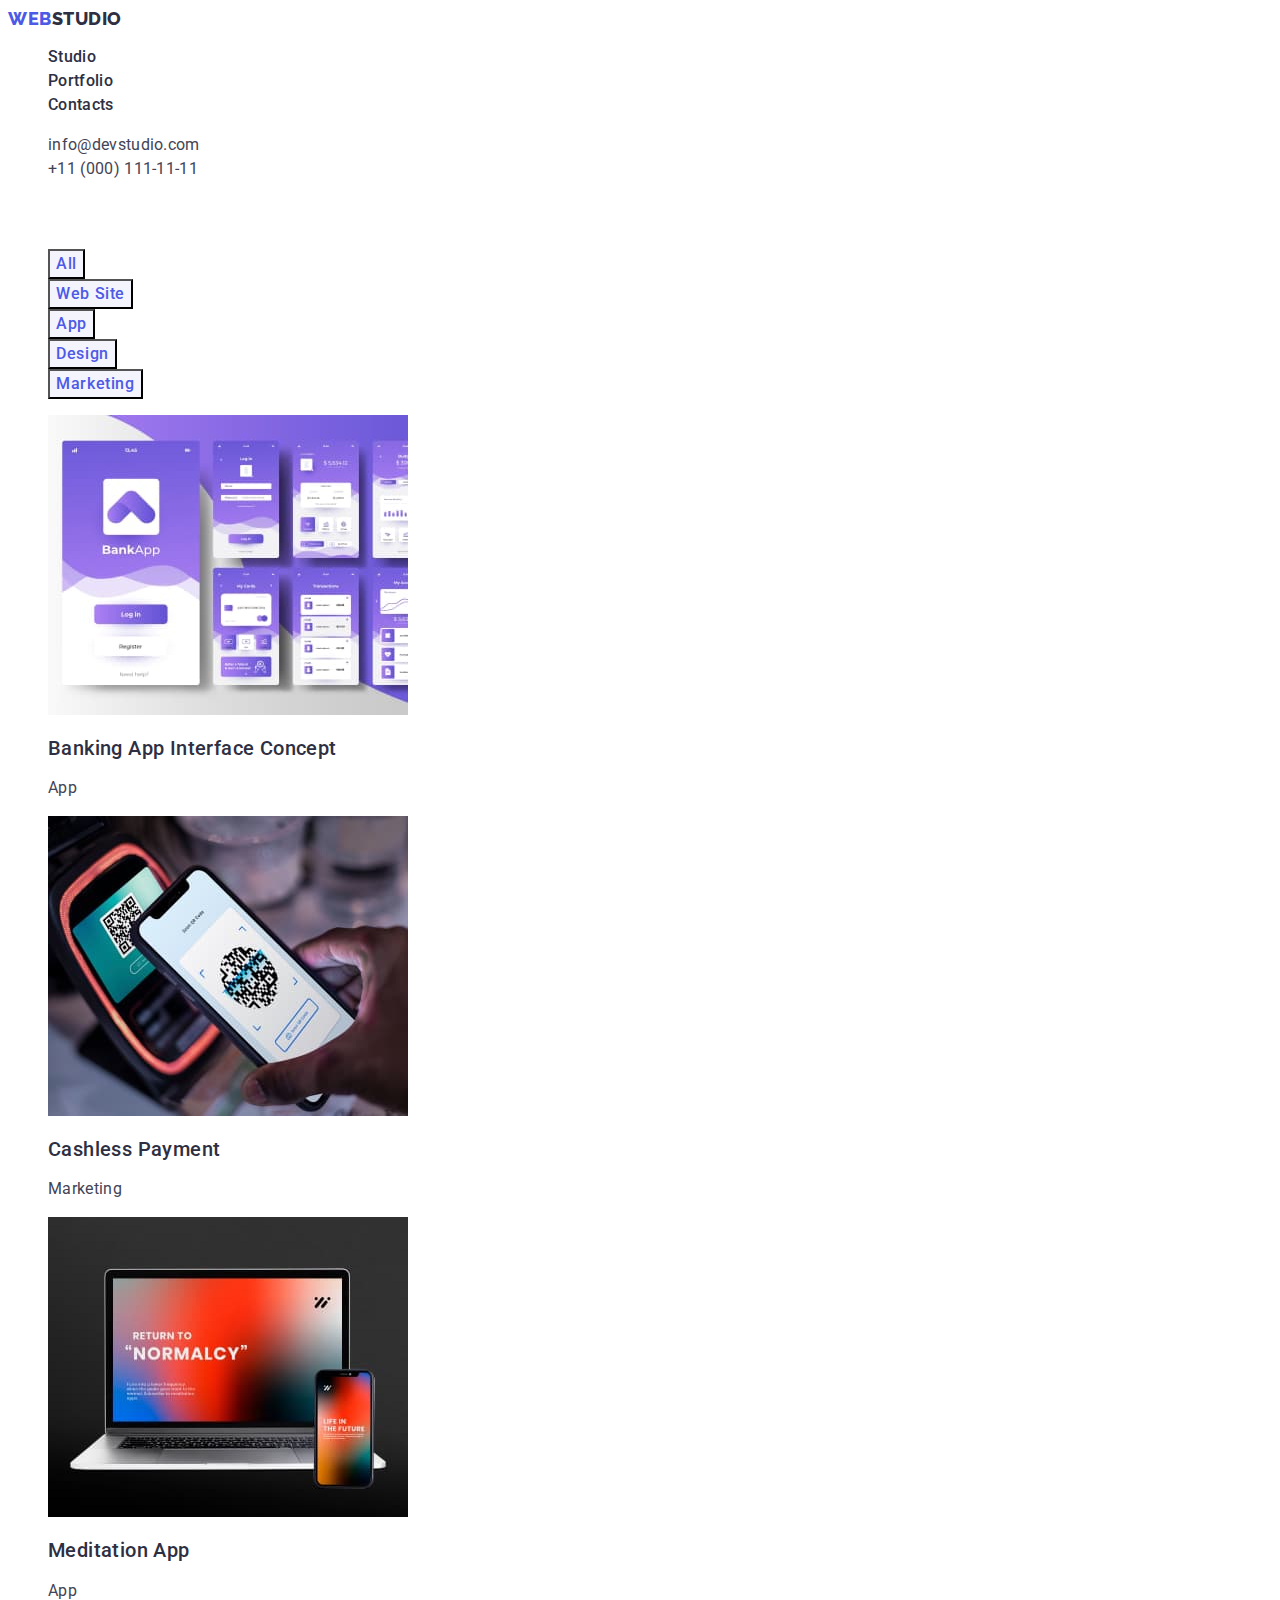
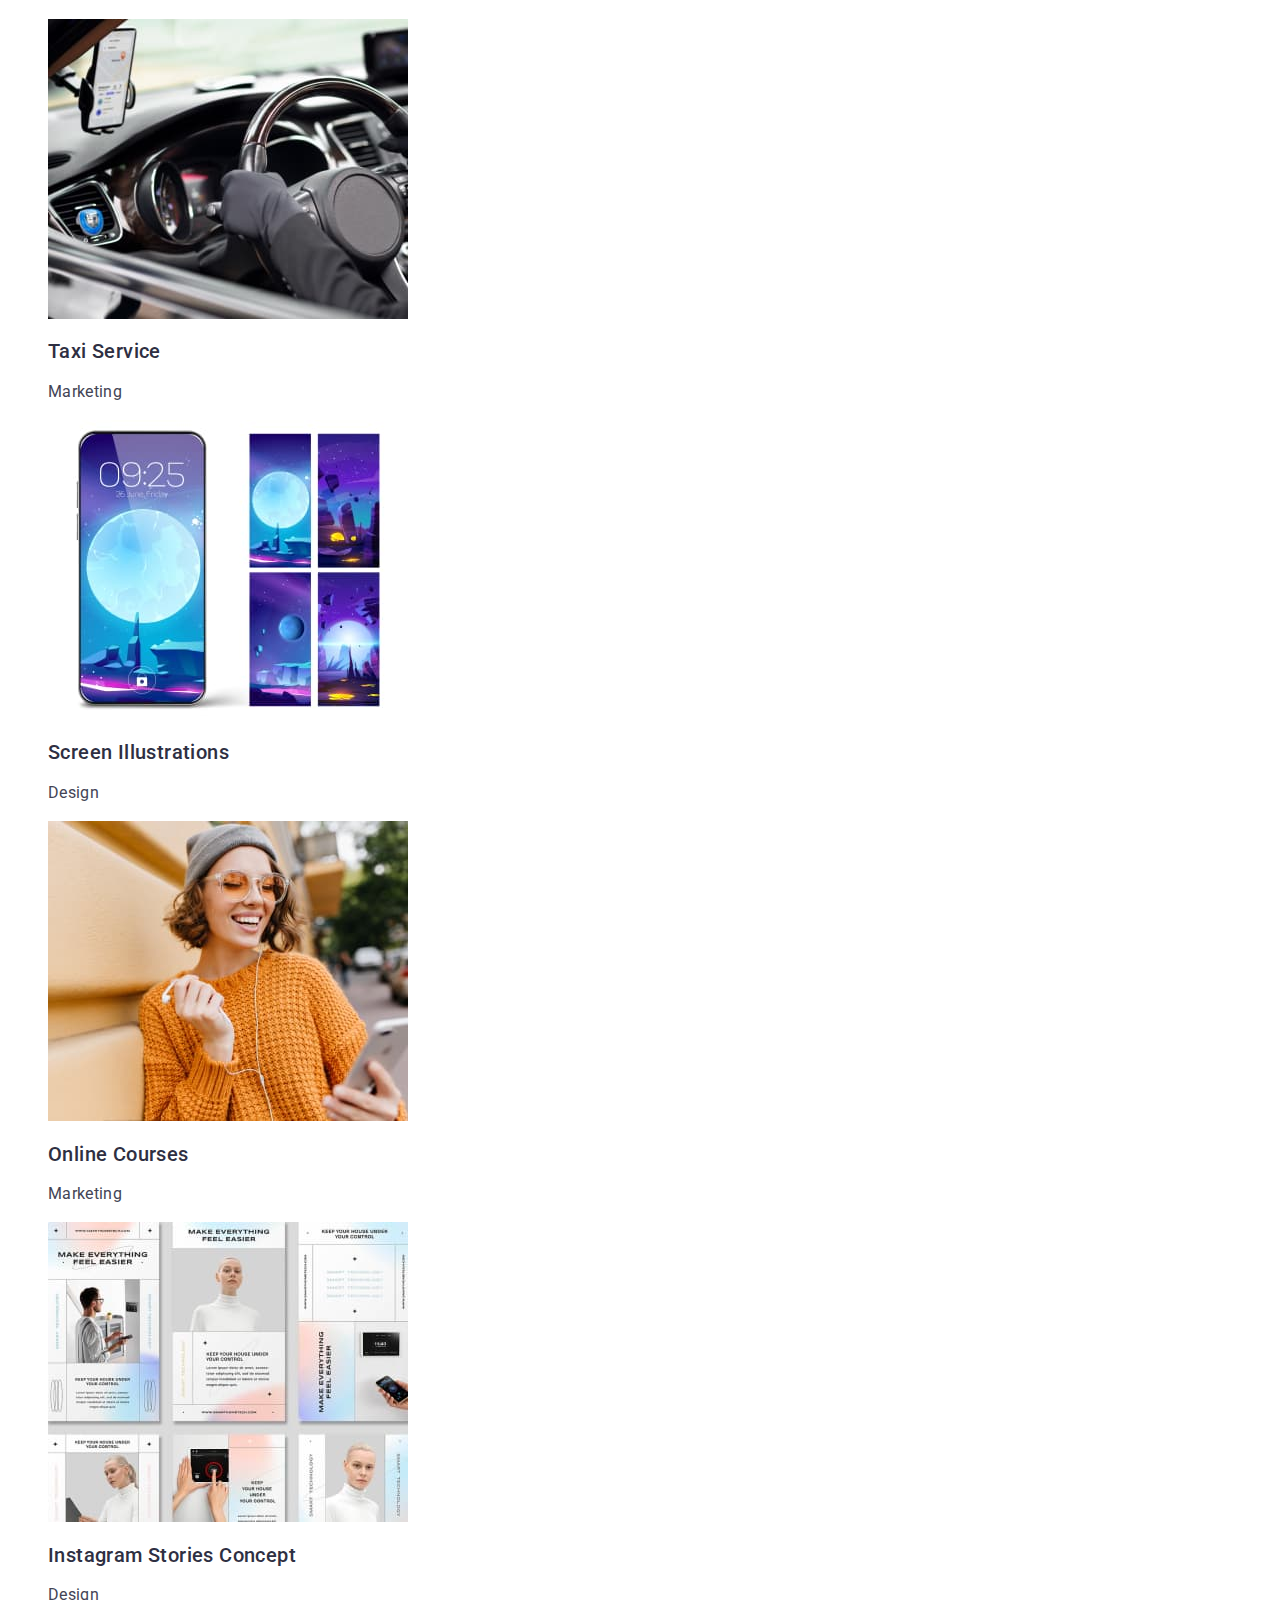
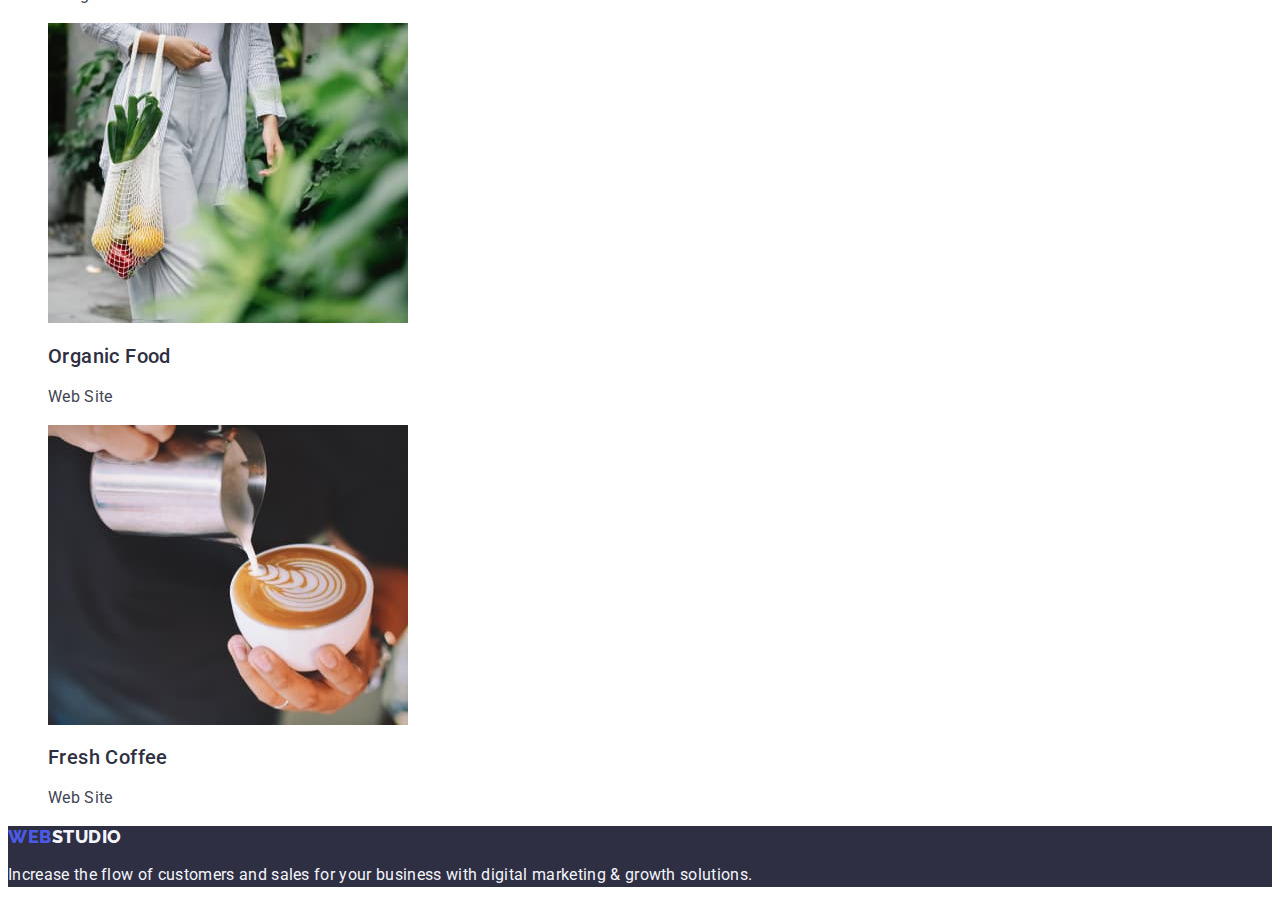
==== portfolio.html @ adb63bb1 "summaru" ====
<!DOCTYPE html>
<html lang="en">
  <head>
    <meta charset="UTF-8" />
    <meta name="viewport" content="width=device-width, initial-scale=1.0" />
    <title>Portfolio</title>
    <link rel="stylesheet" href="./css/styles.css" />
    <link rel="preconnect" href="https://fonts.googleapis.com" />
    <link rel="preconnect" href="https://fonts.gstatic.com" crossorigin />
    <link
      href="https://fonts.googleapis.com/css2?family=Raleway:wght@800&family=Roboto:wght@400;500;700;900&display=swap"
      rel="stylesheet"
    />
  </head>
  <body>
    <header class="header">
      <nav class="header-navigation">
        <a class="header-logo link" href="./index.html"
          >Web<span class="header-studio-logo">Studio</span></a
        >
        <ul class="header-menu-list list">
          <li class="header-menu-item">
            <a class="header-menu-link link" href="./index.html">Studio</a>
          </li>
          <li class="header-menu-item">
            <a class="header-menu-link link" href="./portfolio.html"
              >Portfolio</a
            >
          </li>
          <li class="header-menu-item">
            <a class="header-menu-link link" href="">Contacts</a>
          </li>
        </ul>
      </nav>
      <address class="address">
        <ul class="address-list list">
          <li class="address-item">
            <a class="address-link link" href="mailto:info@devstudio.com"
              >info@devstudio.com</a
            >
          </li>
          <li class="address-item">
            <a class="address-link link" href="tel:+110001111111"
              >+11 (000) 111-11-11</a
            >
          </li>
        </ul>
      </address>
    </header>
    <main>
      <section>
        <h1 class="visually-hidden">Information</h1>
        <ul class="info-list list">
          <li class="info-item">
            <button class="btn-info" type="button">All</button>
          </li>
          <li class="info-item">
            <button class="btn-info" type="button">Web Site</button>
          </li>
          <li class="info-item">
            <button class="btn-info" type="button">App</button>
          </li>
          <li class="info-item">
            <button class="btn-info" type="button">Design</button>
          </li>
          <li class="info-item">
            <button class="btn-info" type="button">Marketing</button>
          </li>
        </ul>
        <ul class="section-info-list list">
          <li class="section-info-item">
            <a class="section-info-link link" href="">
              <img
                src="./images/img8.jpg"
                alt="Banking App"
                width="360"
                height="300"
              />
              <h2 class="info-title">Banking App Interface Concept</h2>
              <p class="info-text">App</p>
            </a>
          </li>
          <li class="section-info-item">
            <a class="section-info-link link" href="">
              <img
                src="./images/img9.jpg"
                alt="Cashless Payment Marketing"
                width="360"
                height="300"
              />
              <h2 class="info-title">Cashless Payment</h2>
              <p class="info-text">Marketing</p>
            </a>
          </li>
          <li class="section-info-item">
            <a class="section-info-link link" href="">
              <img
                src="./images/img10.jpg"
                alt="Meditation App"
                width="360"
                height="300"
              />
              <h2 class="info-title">Meditation App</h2>
              <p class="info-text">App</p>
            </a>
          </li>
          <li class="section-info-item">
            <a class="section-info-link link" href="">
              <img
                src="./images/img11.jpg"
                alt="Taxi Service Marketing"
                width="360"
                height="300"
              />
              <h2 class="info-title">Taxi Service</h2>
              <p class="info-text">Marketing</p>
            </a>
          </li>
          <li class="section-info-item">
            <a class="section-info-link link" href="">
              <img
                src="./images/img12.jpg"
                alt="Screen Illustrations Design"
                width="360"
                height="300"
              />
              <h2 class="info-title">Screen Illustrations</h2>
              <p class="info-text">Design</p>
            </a>
          </li>
          <li class="section-info-item">
            <a class="section-info-link link" href="">
              <img
                src="./images/img13.jpg"
                alt="Online Courses Marketing"
                width="360"
                height="300"
              />
              <h2 class="info-title">Online Courses</h2>
              <p class="info-text">Marketing</p>
            </a>
          </li>
          <li class="section-info-item">
            <a class="section-info-link link" href="">
              <img
                src="./images/img14.jpg"
                alt="Instagram Stories Concept Design"
                width="360"
                height="300"
              />
              <h2 class="info-title">Instagram Stories Concept</h2>
              <p class="info-text">Design</p>
            </a>
          </li>

          <li class="section-info-item">
            <a class="section-info-link link" href="">
              <img
                src="./images/img15.jpg"
                alt="Organic Food Web Site"
                width="360"
                height="300"
              />
              <h2 class="info-title">Organic Food</h2>
              <p class="info-text">Web Site</p>
            </a>
          </li>
          <li class="section-info-item">
            <a class="section-info-link link" href="">
              <img
                src="./images/img16.jpg"
                alt="Fresh Coffee Web Site"
                width="360"
                height="300"
              />
              <h2 class="info-title">Fresh Coffee</h2>
              <p class="info-text">Web Site</p>
            </a>
          </li>
        </ul>
      </section>
    </main>
    <footer class="footer">
      <a class="footer-logo link" href="./index.html"
        >Web<span class="logo">Studio</span></a
      >
      <p class="footer-text">
        Increase the flow of customers and sales for your business with digital
        marketing &amp; growth solutions.
      </p>
    </footer>
  </body>
</html>
---- css/styles.css ----
:root {
  --iris: #4d5ae5;
  --ocean: #404bbf;
  --navy-blue: #2e2f42;
  --green: #31d0aa;
  --slate: #434455;
  --light-slate: #8e8f99;
  --cornflower: #e7e9fc;
  --cloud: #f4f4fd;
  --navy-blue-modal: #2e2f42;
  --grey: #2e2f42;
  --white: #ffffff;
  --dairy: #fcfcfc;
}
body {
  font-family: "Roboto", sans-serif;
  color: var(--slate, #434455);
  background-color: var(--white, #ffffff);
}
.header-logo {
  color: var(--iris, #4d5ae5);
  font-family: "Raleway", sans-serif;
  font-size: 18px;
  font-weight: 800;
  line-height: 1.17;
  letter-spacing: 0.03em;
  text-transform: uppercase;
}
.address {
  font-style: normal;
}
.address-link {
  color: var(--slate, #434455);
  font-size: 16px;
  font-style: normal;
  line-height: 1.5;
  letter-spacing: 0.02em;
}
.header-menu-link {
  color: var(--navy-blue, #2e2f42);
  font-size: 16px;
  font-weight: 500;
  line-height: 1.5;
  letter-spacing: 0.02em;
}
.header-menu-link:hover,
.header-menu-link:active,
.header-menu-link:focus {
  color: var(--ocean, #404bbf);
}
.header-studio-logo {
  color: var(--navyblue, #2e2f42);
}
.address-link:hover,
.address-link:focus {
  color: var(--ocean, #404bbf);
}
.service {
  background-color: var(--navy-blue, #2e2f42);
}
.section-service {
  color: var(--white, #fff);
  text-align: center;
  font-size: 56px;
  font-weight: 700;
  line-height: 1.07;
  letter-spacing: 0.02em;
}
.btn-service {
  cursor: pointer;
  color: var(--white, #fff);
  font-family: inherit;
  font-size: 16px;
  font-weight: 500;
  line-height: 1.5;
  letter-spacing: 0.04em;
  background-color: var(--iris, #4d5ae5);
}
.btn-service:hover,
.btn-service:active,
.btn-service:focus {
  background-color: var(--ocean, #404bbf);
}
.visually-hidden {
  margin: -1px;
  white-space: nowrap;
  clip-path: inset(100%);
  clip: rect(0 0 0 0);
  overflow: hidden;
}
.section-service-title {
  color: var(--navy-blue, #2e2f42);
  font-size: 20px;
  font-weight: 500;
  line-height: 1.2;
  letter-spacing: 0.02em;
}
.section-text {
  color: var(--slate, #434455);
  font-size: 16px;
  line-height: 1.5;
  letter-spacing: 0.02em;
}
.section-title {
  text-align: center;
  color: var(--grey, #2e2f42);
  font-size: 36px;
  font-weight: 700;
  line-height: 1.11;
  letter-spacing: 0.02em;
  text-transform: capitalize;
}
.team {
  background-color: var(--cloud, #f4f4fd);
}
.team-title {
  color: var(--navy-blue, #2e2f42);
  font-size: 20px;
  font-weight: 500;
  line-height: 1.2;
  letter-spacing: 0.02em;
}
.team-item {
  background-color: var(--white, #ffffff);
}
.team-text {
  color: var(--slate, #434455);
  font-size: 16px;
  line-height: 1.5;
  letter-spacing: 0.02em;
}
.footer {
  background-color: var(--navy-blue, #2e2f42);
}
.footer-logo {
  color: var(--iris, #4d5ae5);
  font-family: "Raleway", sans-serif;
  font-size: 18px;
  font-weight: 800;
  line-height: 1.17;
  letter-spacing: 0.03em;
  text-transform: uppercase;
}
.logo {
  color: var(--cloud, #f4f4fd);
}
.footer-text {
  color: var(--cloud, #f4f4fd);
  font-size: 16px;
  line-height: 1.5;
  letter-spacing: 0.02em;
}
.btn-info {
  font-family: "Roboto", sans-serif;
  color: var(--iris, #4d5ae5);
  font-size: 16px;
  font-style: normal;
  font-weight: 500;
  line-height: 1.5;
  letter-spacing: 0.04em;
  background: var(--cloud, #f4f4fd);
}
.btn-info:hover,
.btn-info:active,
.btn-info:focus {
  color: #fff;
  background-color: #404bbf;
  cursor: pointer;
}
.link {
  text-decoration: none;
}
.list {
  list-style-type: none;
}
.info-title {
  color: var(--navy-blue, #2e2f42);
  font-size: 20px;
  font-weight: 500;
  line-height: 1.2;
  letter-spacing: 0.02em;
}
.info-text {
  color: var(--slate, #434455);
  font-size: 16px;
  line-height: 1.5;
  letter-spacing: 0.02em;
}
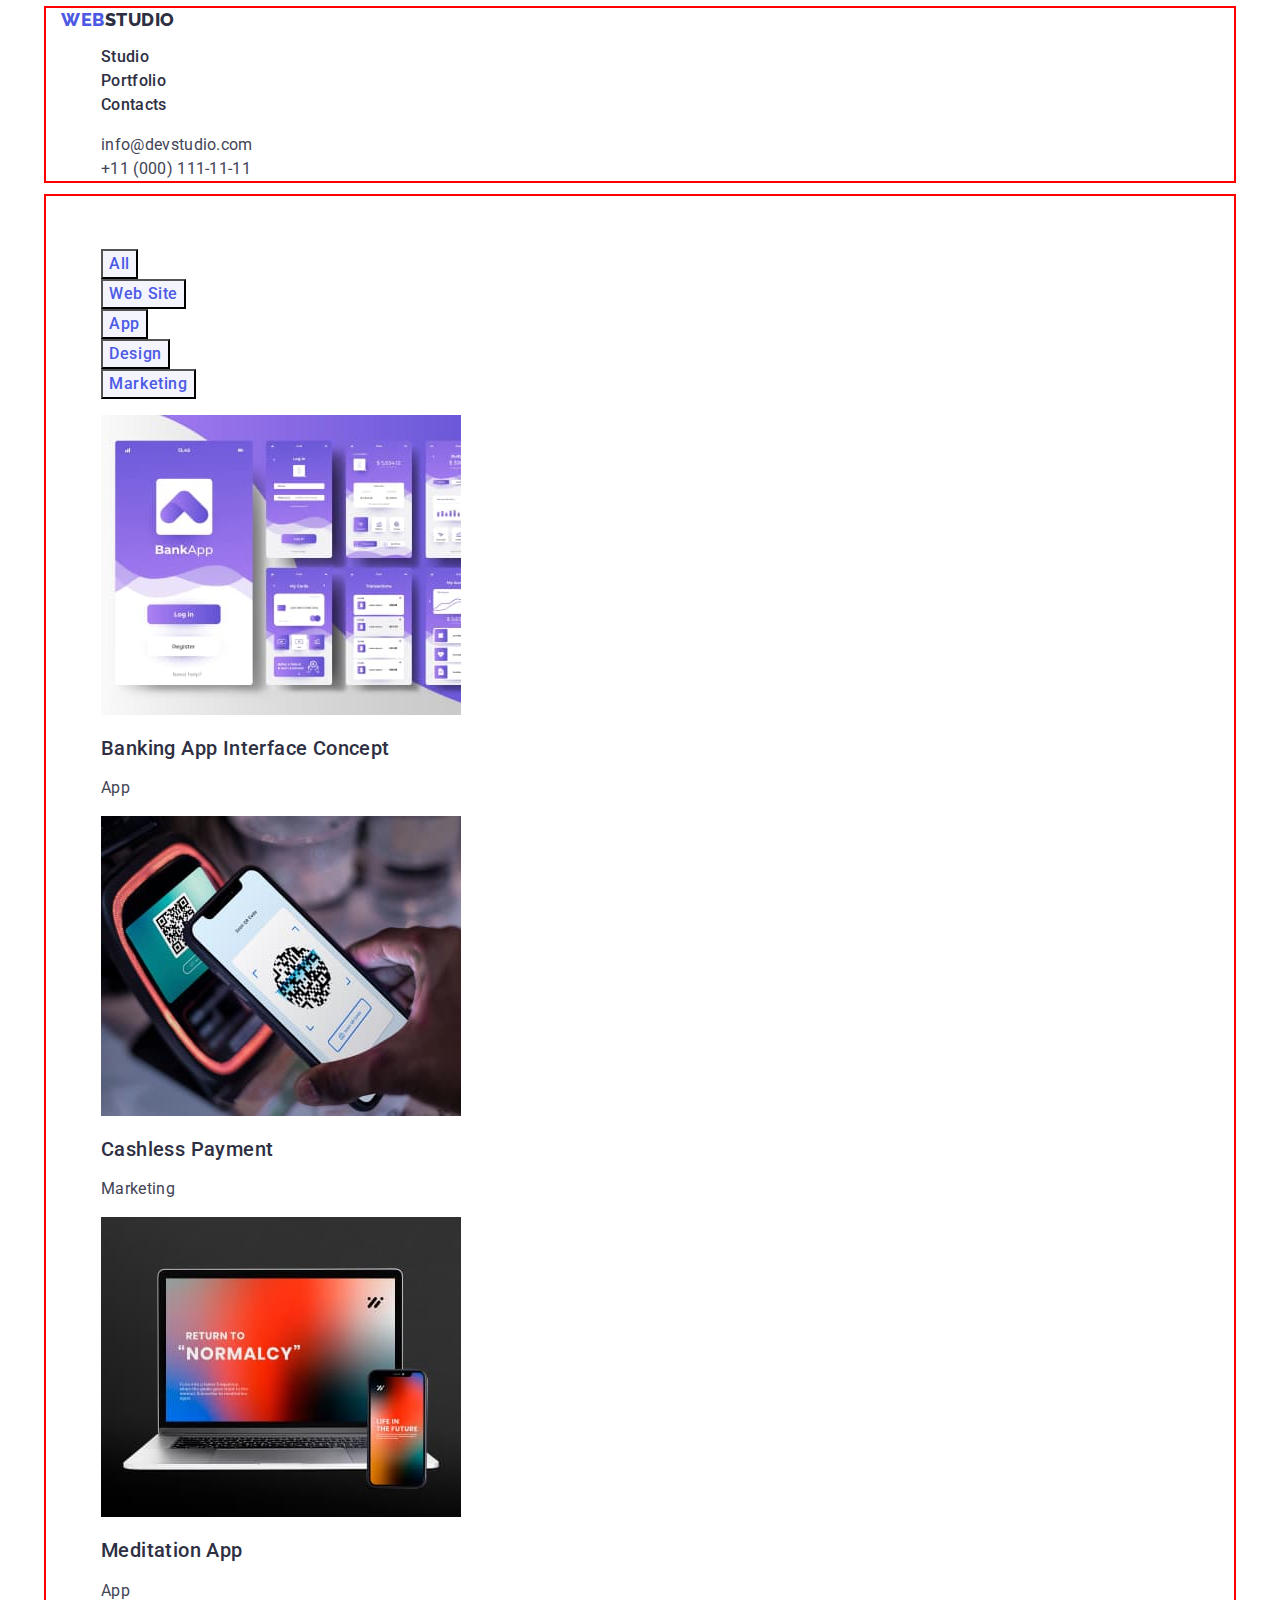
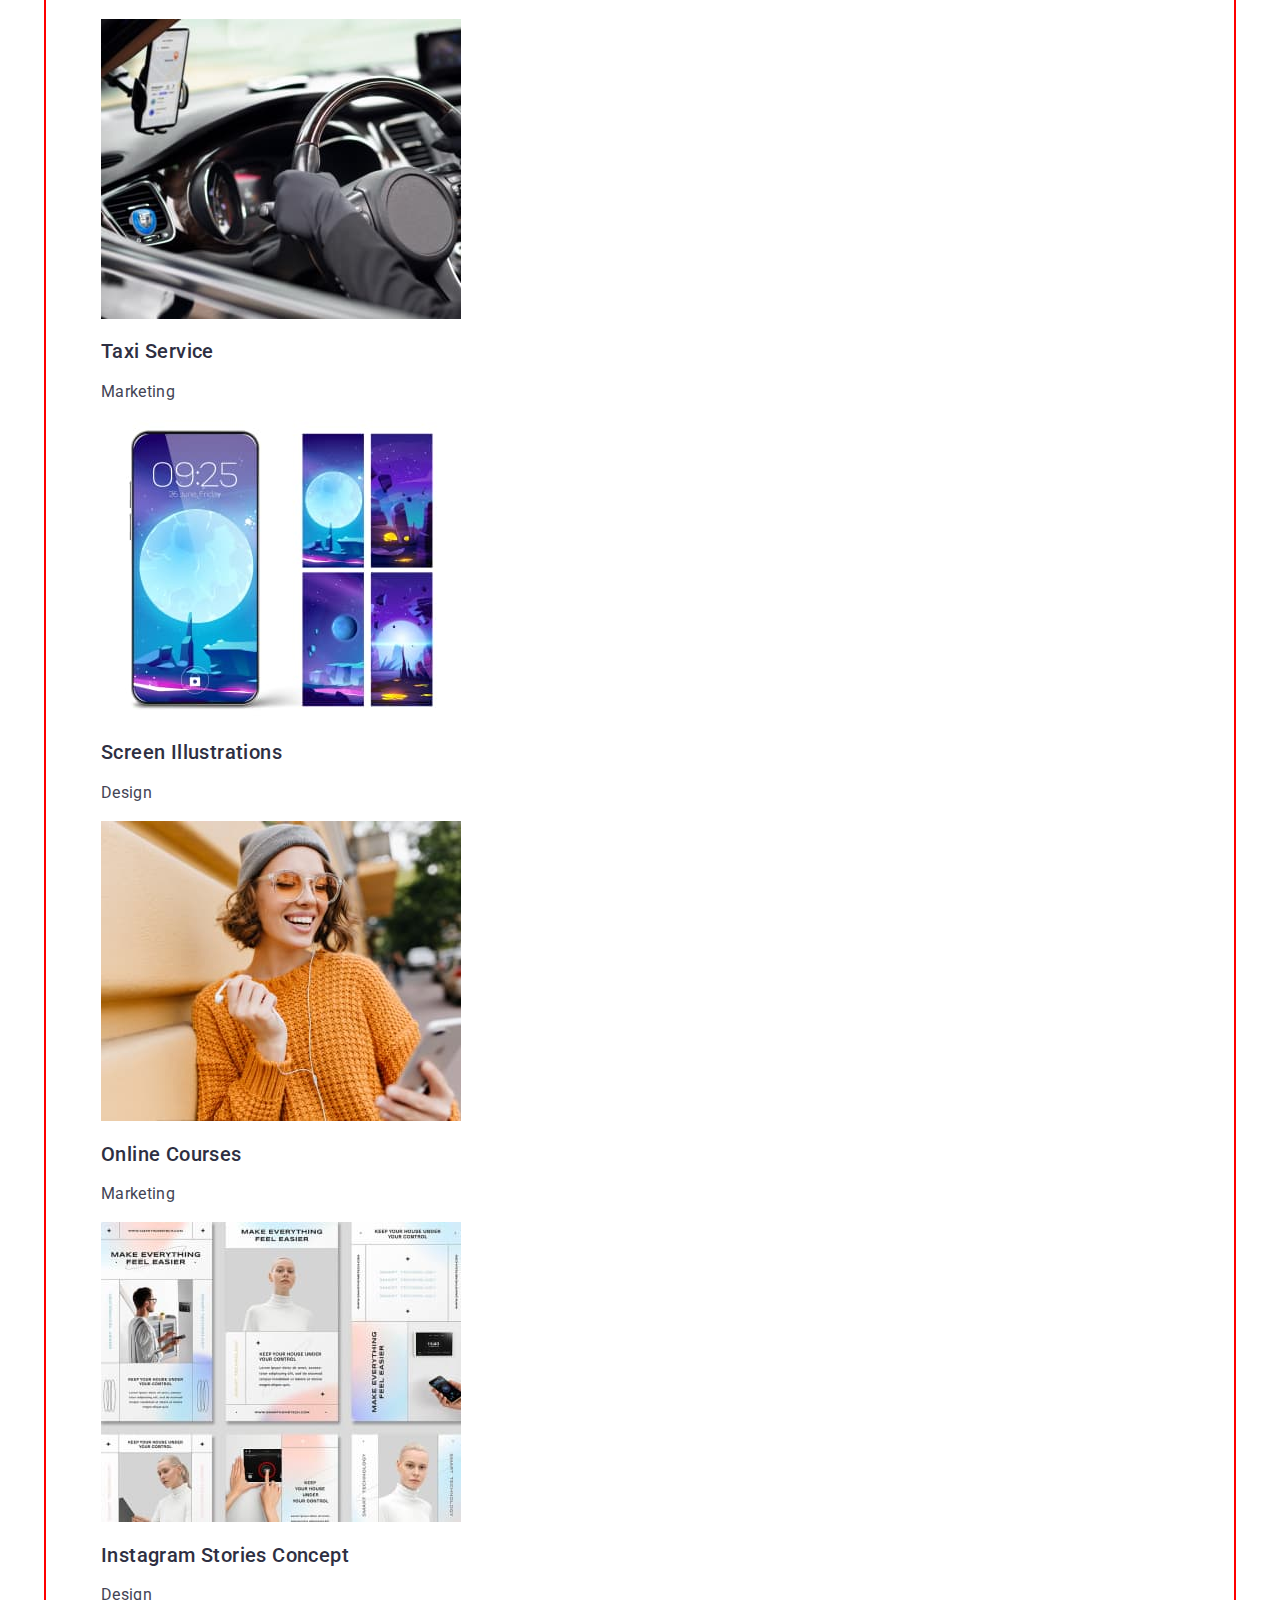
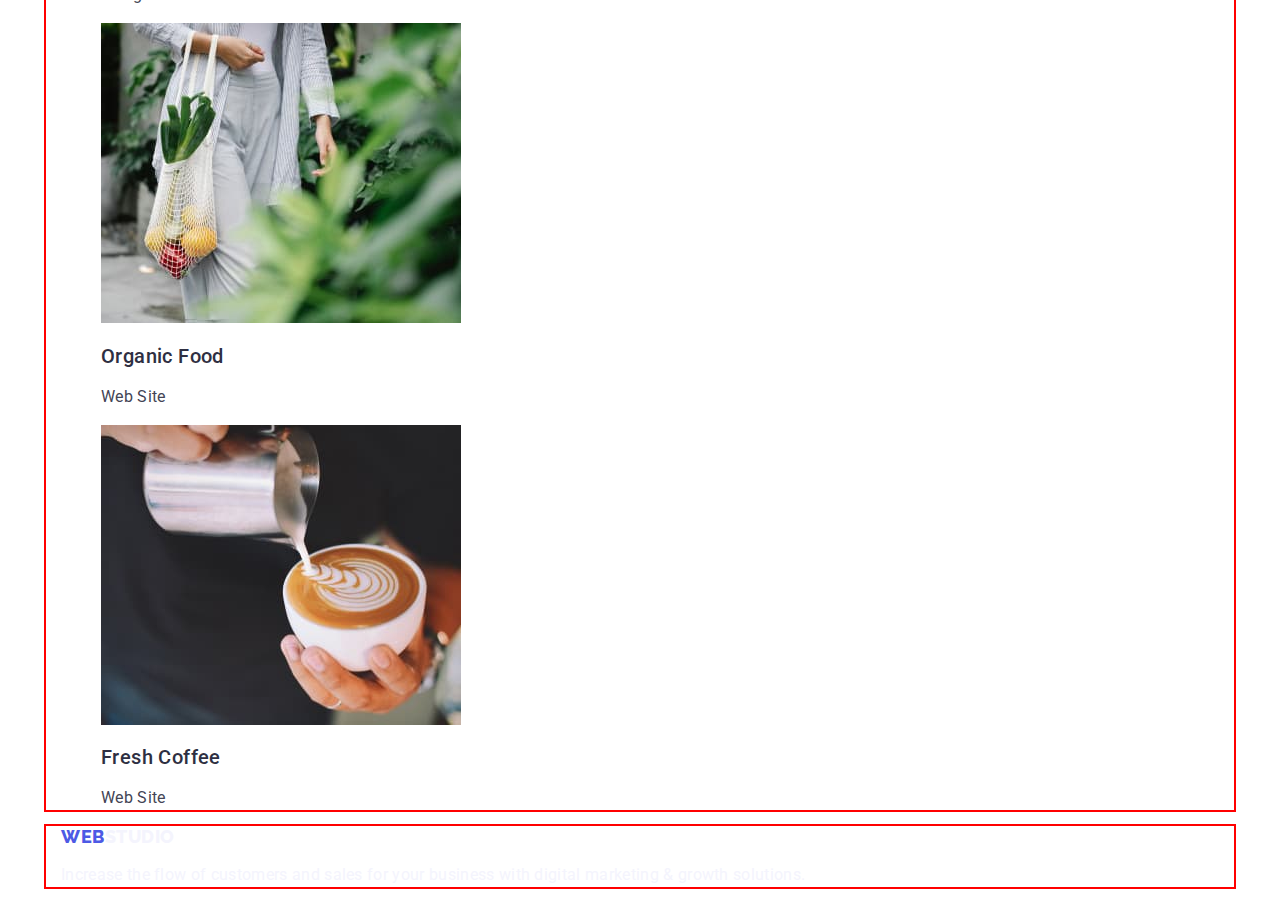
==== commit c181cfb7: "add flex" ====
--- a/portfolio.html
+++ b/portfolio.html
@@ -11,183 +11,193 @@
       href="https://fonts.googleapis.com/css2?family=Raleway:wght@800&family=Roboto:wght@400;500;700;900&display=swap"
       rel="stylesheet"
     />
+    <link
+      rel="stylesheet"
+      href="node_modules/modern-normalize/modern-normalize.css"
+    />
   </head>
   <body>
     <header class="header">
-      <nav class="header-navigation">
-        <a class="header-logo link" href="./index.html"
-          >Web<span class="header-studio-logo">Studio</span></a
-        >
-        <ul class="header-menu-list list">
-          <li class="header-menu-item">
-            <a class="header-menu-link link" href="./index.html">Studio</a>
-          </li>
-          <li class="header-menu-item">
-            <a class="header-menu-link link" href="./portfolio.html"
-              >Portfolio</a
-            >
-          </li>
-          <li class="header-menu-item">
-            <a class="header-menu-link link" href="">Contacts</a>
-          </li>
-        </ul>
-      </nav>
-      <address class="address">
-        <ul class="address-list list">
-          <li class="address-item">
-            <a class="address-link link" href="mailto:info@devstudio.com"
-              >info@devstudio.com</a
-            >
-          </li>
-          <li class="address-item">
-            <a class="address-link link" href="tel:+110001111111"
-              >+11 (000) 111-11-11</a
-            >
-          </li>
-        </ul>
-      </address>
+      <div class="container">
+        <nav class="header-navigation">
+          <a class="header-logo link" href="./index.html"
+            >Web<span class="header-studio-logo">Studio</span></a
+          >
+          <ul class="header-menu-list list">
+            <li class="header-menu-item">
+              <a class="header-menu-link link" href="./index.html">Studio</a>
+            </li>
+            <li class="header-menu-item">
+              <a class="header-menu-link link" href="./portfolio.html"
+                >Portfolio</a
+              >
+            </li>
+            <li class="header-menu-item">
+              <a class="header-menu-link link" href="">Contacts</a>
+            </li>
+          </ul>
+        </nav>
+        <address class="address">
+          <ul class="address-list list">
+            <li class="address-item">
+              <a class="address-link link" href="mailto:info@devstudio.com"
+                >info@devstudio.com</a
+              >
+            </li>
+            <li class="address-item">
+              <a class="address-link link" href="tel:+110001111111"
+                >+11 (000) 111-11-11</a
+              >
+            </li>
+          </ul>
+        </address>
+      </div>
     </header>
     <main>
       <section>
-        <h1 class="visually-hidden">Information</h1>
-        <ul class="info-list list">
-          <li class="info-item">
-            <button class="btn-info" type="button">All</button>
-          </li>
-          <li class="info-item">
-            <button class="btn-info" type="button">Web Site</button>
-          </li>
-          <li class="info-item">
-            <button class="btn-info" type="button">App</button>
-          </li>
-          <li class="info-item">
-            <button class="btn-info" type="button">Design</button>
-          </li>
-          <li class="info-item">
-            <button class="btn-info" type="button">Marketing</button>
-          </li>
-        </ul>
-        <ul class="section-info-list list">
-          <li class="section-info-item">
-            <a class="section-info-link link" href="">
-              <img
-                src="./images/img8.jpg"
-                alt="Banking App"
-                width="360"
-                height="300"
-              />
-              <h2 class="info-title">Banking App Interface Concept</h2>
-              <p class="info-text">App</p>
-            </a>
-          </li>
-          <li class="section-info-item">
-            <a class="section-info-link link" href="">
-              <img
-                src="./images/img9.jpg"
-                alt="Cashless Payment Marketing"
-                width="360"
-                height="300"
-              />
-              <h2 class="info-title">Cashless Payment</h2>
-              <p class="info-text">Marketing</p>
-            </a>
-          </li>
-          <li class="section-info-item">
-            <a class="section-info-link link" href="">
-              <img
-                src="./images/img10.jpg"
-                alt="Meditation App"
-                width="360"
-                height="300"
-              />
-              <h2 class="info-title">Meditation App</h2>
-              <p class="info-text">App</p>
-            </a>
-          </li>
-          <li class="section-info-item">
-            <a class="section-info-link link" href="">
-              <img
-                src="./images/img11.jpg"
-                alt="Taxi Service Marketing"
-                width="360"
-                height="300"
-              />
-              <h2 class="info-title">Taxi Service</h2>
-              <p class="info-text">Marketing</p>
-            </a>
-          </li>
-          <li class="section-info-item">
-            <a class="section-info-link link" href="">
-              <img
-                src="./images/img12.jpg"
-                alt="Screen Illustrations Design"
-                width="360"
-                height="300"
-              />
-              <h2 class="info-title">Screen Illustrations</h2>
-              <p class="info-text">Design</p>
-            </a>
-          </li>
-          <li class="section-info-item">
-            <a class="section-info-link link" href="">
-              <img
-                src="./images/img13.jpg"
-                alt="Online Courses Marketing"
-                width="360"
-                height="300"
-              />
-              <h2 class="info-title">Online Courses</h2>
-              <p class="info-text">Marketing</p>
-            </a>
-          </li>
-          <li class="section-info-item">
-            <a class="section-info-link link" href="">
-              <img
-                src="./images/img14.jpg"
-                alt="Instagram Stories Concept Design"
-                width="360"
-                height="300"
-              />
-              <h2 class="info-title">Instagram Stories Concept</h2>
-              <p class="info-text">Design</p>
-            </a>
-          </li>
+        <div class="container">
+          <h1 class="visually-hidden">Information</h1>
+          <ul class="info-list list">
+            <li class="info-item">
+              <button class="btn-info" type="button">All</button>
+            </li>
+            <li class="info-item">
+              <button class="btn-info" type="button">Web Site</button>
+            </li>
+            <li class="info-item">
+              <button class="btn-info" type="button">App</button>
+            </li>
+            <li class="info-item">
+              <button class="btn-info" type="button">Design</button>
+            </li>
+            <li class="info-item">
+              <button class="btn-info" type="button">Marketing</button>
+            </li>
+          </ul>
+          <ul class="section-info-list list">
+            <li class="section-info-item">
+              <a class="section-info-link link" href="">
+                <img
+                  src="./images/img8.jpg"
+                  alt="Banking App"
+                  width="360"
+                  height="300"
+                />
+                <h2 class="info-title">Banking App Interface Concept</h2>
+                <p class="info-text">App</p>
+              </a>
+            </li>
+            <li class="section-info-item">
+              <a class="section-info-link link" href="">
+                <img
+                  src="./images/img9.jpg"
+                  alt="Cashless Payment Marketing"
+                  width="360"
+                  height="300"
+                />
+                <h2 class="info-title">Cashless Payment</h2>
+                <p class="info-text">Marketing</p>
+              </a>
+            </li>
+            <li class="section-info-item">
+              <a class="section-info-link link" href="">
+                <img
+                  src="./images/img10.jpg"
+                  alt="Meditation App"
+                  width="360"
+                  height="300"
+                />
+                <h2 class="info-title">Meditation App</h2>
+                <p class="info-text">App</p>
+              </a>
+            </li>
+            <li class="section-info-item">
+              <a class="section-info-link link" href="">
+                <img
+                  src="./images/img11.jpg"
+                  alt="Taxi Service Marketing"
+                  width="360"
+                  height="300"
+                />
+                <h2 class="info-title">Taxi Service</h2>
+                <p class="info-text">Marketing</p>
+              </a>
+            </li>
+            <li class="section-info-item">
+              <a class="section-info-link link" href="">
+                <img
+                  src="./images/img12.jpg"
+                  alt="Screen Illustrations Design"
+                  width="360"
+                  height="300"
+                />
+                <h2 class="info-title">Screen Illustrations</h2>
+                <p class="info-text">Design</p>
+              </a>
+            </li>
+            <li class="section-info-item">
+              <a class="section-info-link link" href="">
+                <img
+                  src="./images/img13.jpg"
+                  alt="Online Courses Marketing"
+                  width="360"
+                  height="300"
+                />
+                <h2 class="info-title">Online Courses</h2>
+                <p class="info-text">Marketing</p>
+              </a>
+            </li>
+            <li class="section-info-item">
+              <a class="section-info-link link" href="">
+                <img
+                  src="./images/img14.jpg"
+                  alt="Instagram Stories Concept Design"
+                  width="360"
+                  height="300"
+                />
+                <h2 class="info-title">Instagram Stories Concept</h2>
+                <p class="info-text">Design</p>
+              </a>
+            </li>
 
-          <li class="section-info-item">
-            <a class="section-info-link link" href="">
-              <img
-                src="./images/img15.jpg"
-                alt="Organic Food Web Site"
-                width="360"
-                height="300"
-              />
-              <h2 class="info-title">Organic Food</h2>
-              <p class="info-text">Web Site</p>
-            </a>
-          </li>
-          <li class="section-info-item">
-            <a class="section-info-link link" href="">
-              <img
-                src="./images/img16.jpg"
-                alt="Fresh Coffee Web Site"
-                width="360"
-                height="300"
-              />
-              <h2 class="info-title">Fresh Coffee</h2>
-              <p class="info-text">Web Site</p>
-            </a>
-          </li>
-        </ul>
+            <li class="section-info-item">
+              <a class="section-info-link link" href="">
+                <img
+                  src="./images/img15.jpg"
+                  alt="Organic Food Web Site"
+                  width="360"
+                  height="300"
+                />
+                <h2 class="info-title">Organic Food</h2>
+                <p class="info-text">Web Site</p>
+              </a>
+            </li>
+            <li class="section-info-item">
+              <a class="section-info-link link" href="">
+                <img
+                  src="./images/img16.jpg"
+                  alt="Fresh Coffee Web Site"
+                  width="360"
+                  height="300"
+                />
+                <h2 class="info-title">Fresh Coffee</h2>
+                <p class="info-text">Web Site</p>
+              </a>
+            </li>
+          </ul>
+        </div>
       </section>
     </main>
     <footer class="footer">
-      <a class="footer-logo link" href="./index.html"
-        >Web<span class="logo">Studio</span></a
-      >
-      <p class="footer-text">
-        Increase the flow of customers and sales for your business with digital
-        marketing &amp; growth solutions.
-      </p>
+      <div class="container">
+        <a class="footer-logo link" href="./index.html"
+          >Web<span class="logo">Studio</span></a
+        >
+        <p class="footer-text">
+          Increase the flow of customers and sales for your business with
+          digital marketing &amp; growth solutions.
+        </p>
+      </div>
     </footer>
   </body>
 </html>
--- a/css/styles.css
+++ b/css/styles.css
@@ -17,6 +17,7 @@
   color: var(--slate, #434455);
   background-color: var(--white, #ffffff);
 }
+
 .header-logo {
   color: var(--iris, #4d5ae5);
   font-family: "Raleway", sans-serif;
@@ -25,6 +26,12 @@
   line-height: 1.17;
   letter-spacing: 0.03em;
   text-transform: uppercase;
+  padding-top: 25.5px;
+  padding-bottom: 25.5px;
+}
+.header-menu-link {
+  padding-top: 24px;
+  padding-bottom: 24px;
 }
 .address {
   font-style: normal;
@@ -35,6 +42,8 @@
   font-style: normal;
   line-height: 1.5;
   letter-spacing: 0.02em;
+  padding-top: 24px;
+  padding-bottom: 24px;
 }
 .header-menu-link {
   color: var(--navy-blue, #2e2f42);
@@ -55,16 +64,31 @@
 .address-link:focus {
   color: var(--ocean, #404bbf);
 }
+.container {
+  width: 1158px;
+  margin: 0 auto;
+  padding-left: 15px;
+  padding-right: 15px;
+  outline: 2px solid red;
+}
 .service {
+  padding-bottom: 120px;
+}
+.service-wrap {
   background-color: var(--navy-blue, #2e2f42);
+  padding: 188px 472px 292px 472px;
+}
+.section {
+  padding-bottom: 120px;
 }
 .section-service {
   color: var(--white, #fff);
   text-align: center;
   font-size: 56px;
-  font-weight: 700;
   line-height: 1.07;
   letter-spacing: 0.02em;
+  width: 496px;
+  margin: 0 auto;
 }
 .btn-service {
   cursor: pointer;
@@ -75,6 +99,7 @@
   line-height: 1.5;
   letter-spacing: 0.04em;
   background-color: var(--iris, #4d5ae5);
+  margin-top: 32px;
 }
 .btn-service:hover,
 .btn-service:active,
@@ -88,12 +113,19 @@
   clip: rect(0 0 0 0);
   overflow: hidden;
 }
+.section-item {
+  width: 264px;
+}
 .section-service-title {
   color: var(--navy-blue, #2e2f42);
   font-size: 20px;
   font-weight: 500;
   line-height: 1.2;
   letter-spacing: 0.02em;
+}
+.section-list {
+  padding-left: 156px;
+  padding-right: 156px;
 }
 .section-text {
   color: var(--slate, #434455);
@@ -109,9 +141,27 @@
   line-height: 1.11;
   letter-spacing: 0.02em;
   text-transform: capitalize;
-}
-.team {
+  max-width: 323px;
+  margin: 0 auto;
+}
+.section-picture {
+  padding-bottom: 120px;
+}
+.container-team {
   background-color: var(--cloud, #f4f4fd);
+}
+.section-title-team {
+  max-width: 162px;
+  text-align: center;
+  color: var(--grey, #2e2f42);
+  font-size: 36px;
+  font-weight: 700;
+  line-height: 1.11;
+  letter-spacing: 0.02em;
+  text-transform: capitalize;
+  padding-top: 120px;
+  padding-bottom: 72px;
+  margin: 0 auto;
 }
 .team-title {
   color: var(--navy-blue, #2e2f42);
@@ -122,6 +172,8 @@
 }
 .team-item {
   background-color: var(--white, #ffffff);
+  padding-top: 32px;
+  padding-bottom: 32px;
 }
 .team-text {
   color: var(--slate, #434455);
@@ -129,8 +181,10 @@
   line-height: 1.5;
   letter-spacing: 0.02em;
 }
-.footer {
+.container-footer {
   background-color: var(--navy-blue, #2e2f42);
+  padding-top: 120px;
+  padding-bottom: 100px;
 }
 .footer-logo {
   color: var(--iris, #4d5ae5);
@@ -154,7 +208,6 @@
   font-family: "Roboto", sans-serif;
   color: var(--iris, #4d5ae5);
   font-size: 16px;
-  font-style: normal;
   font-weight: 500;
   line-height: 1.5;
   letter-spacing: 0.04em;
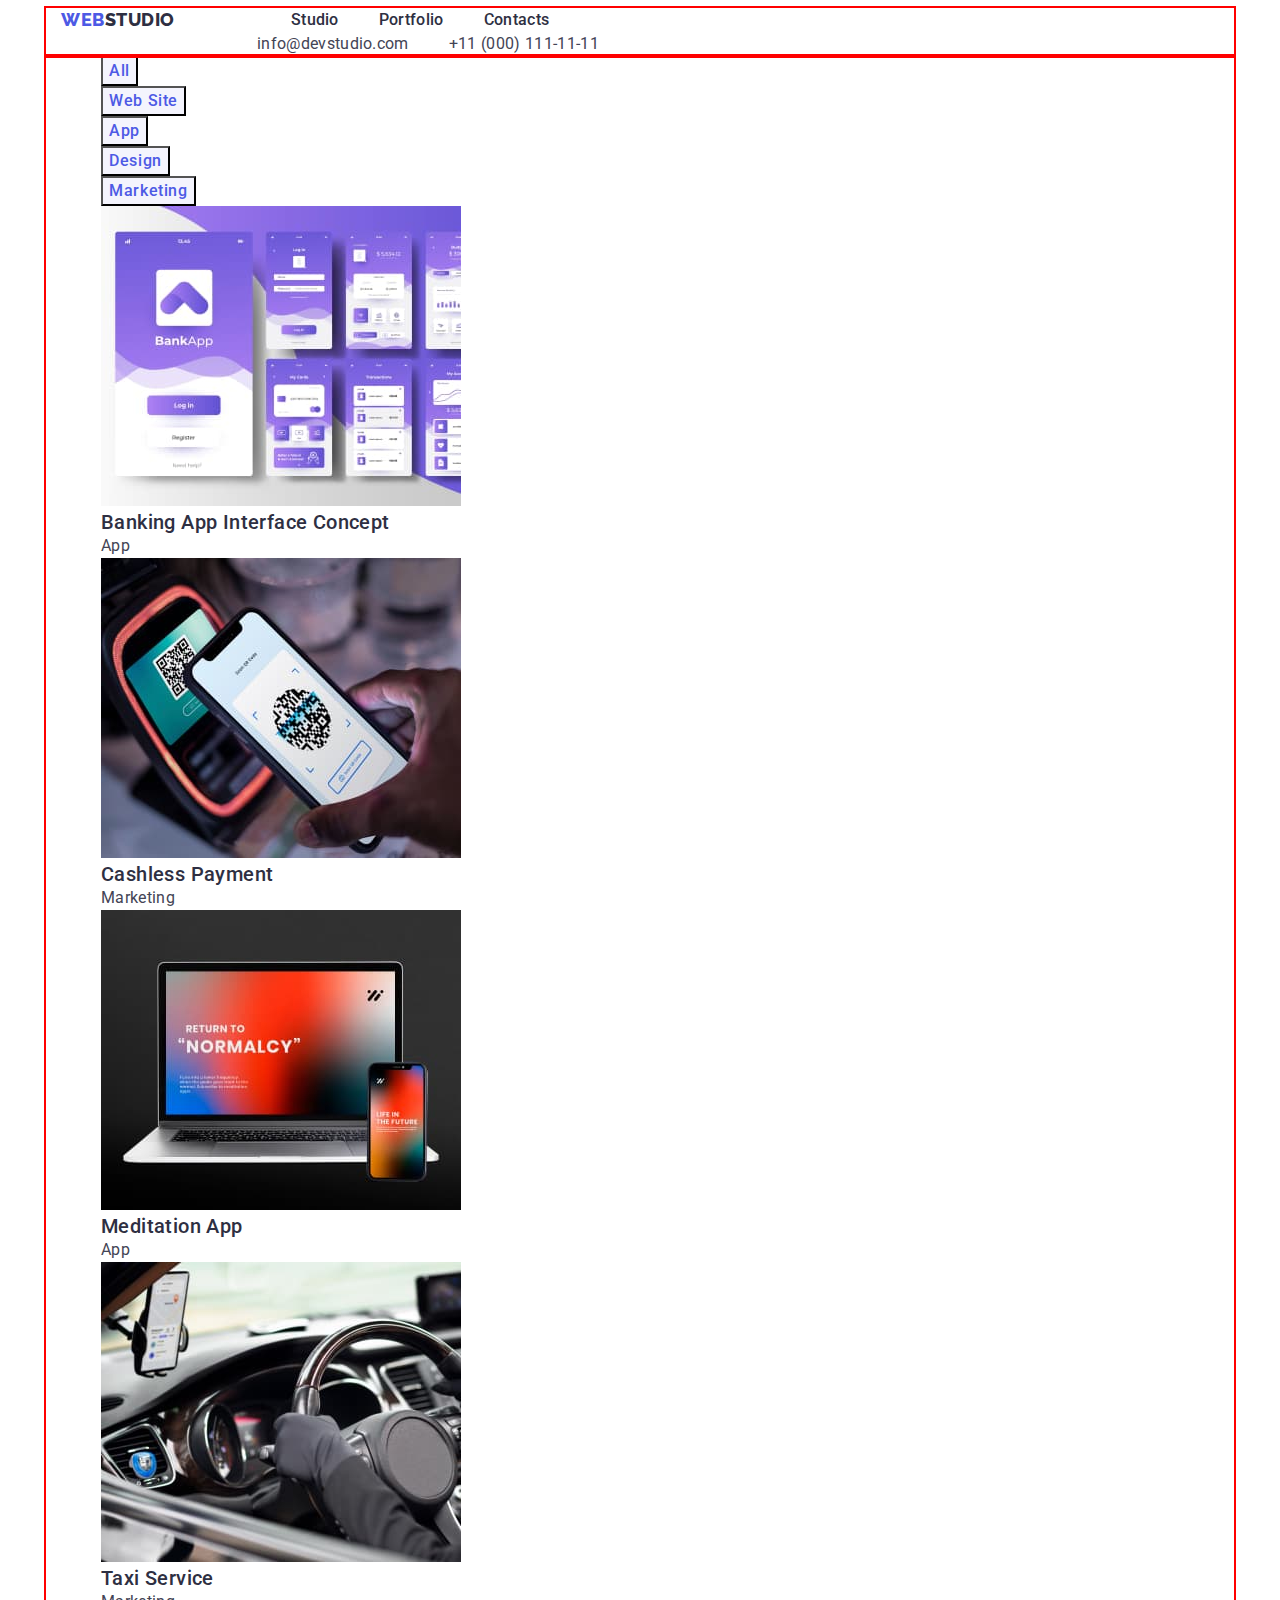
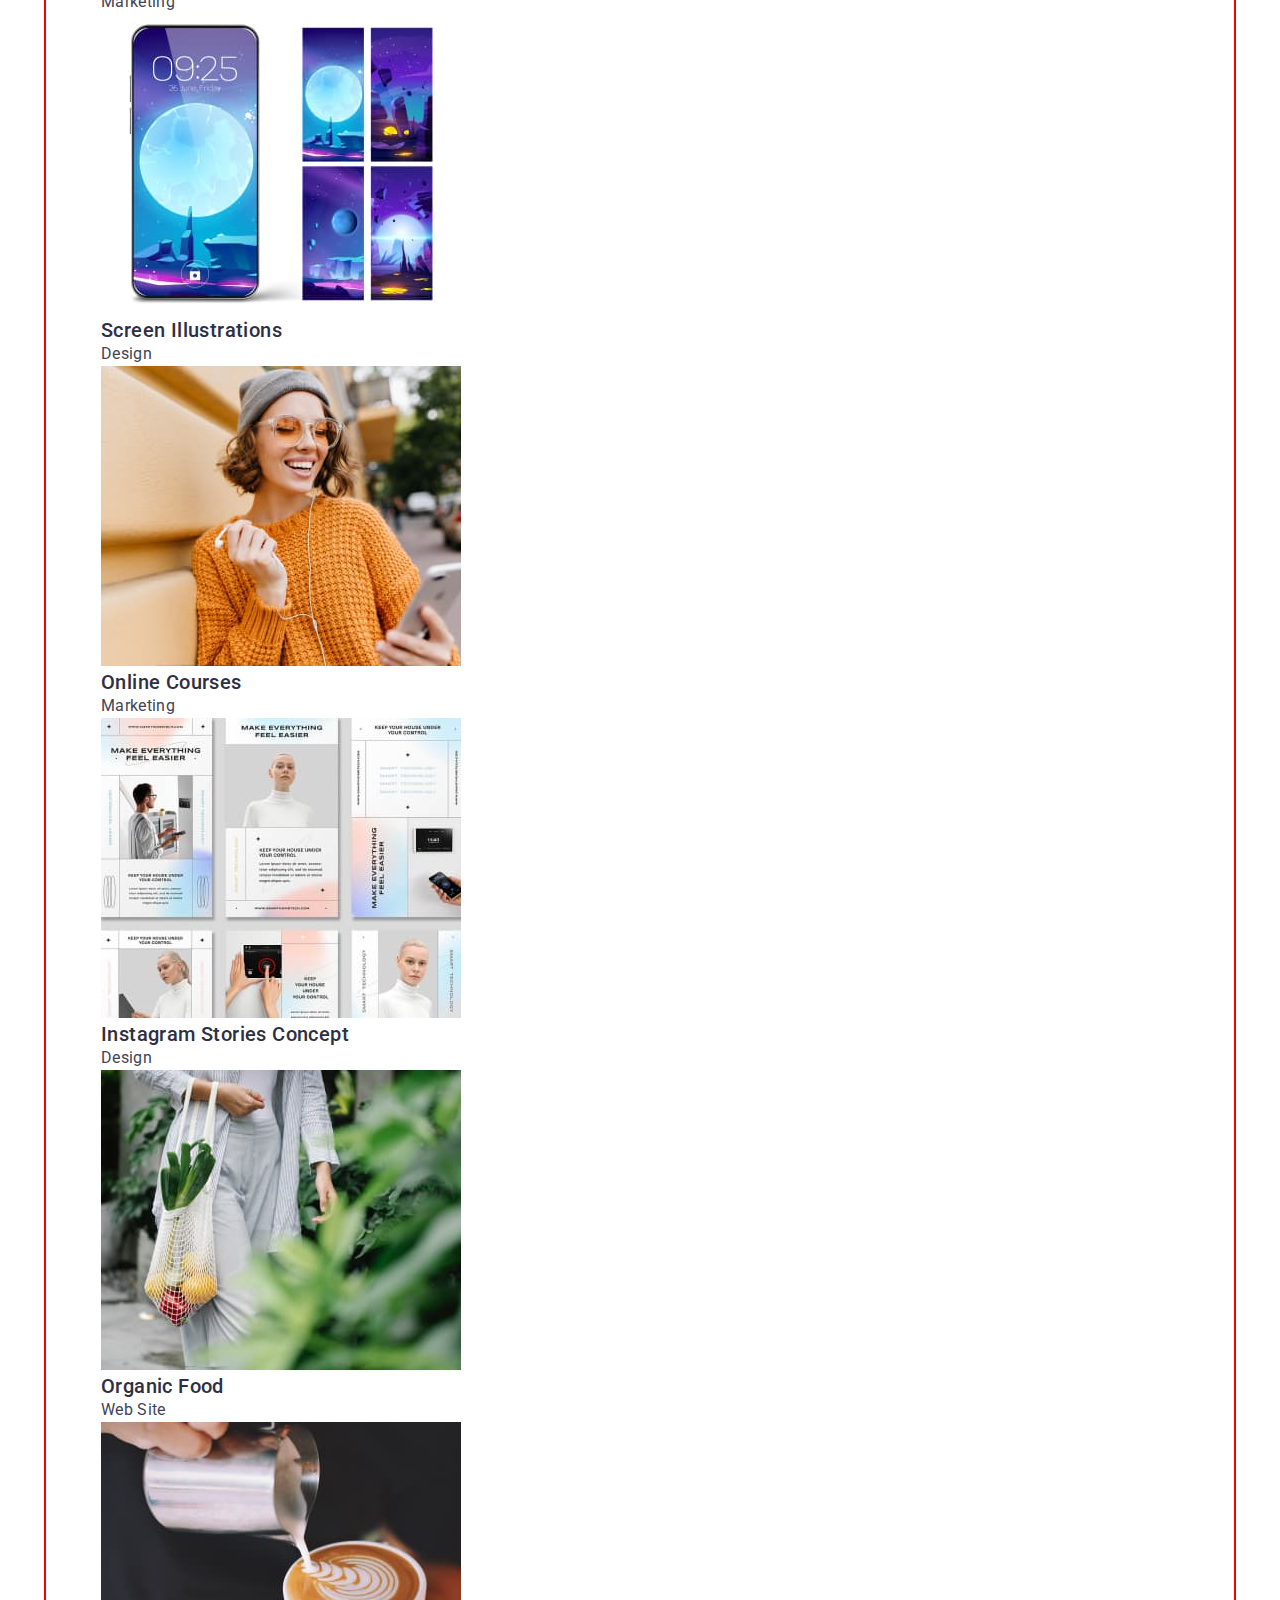
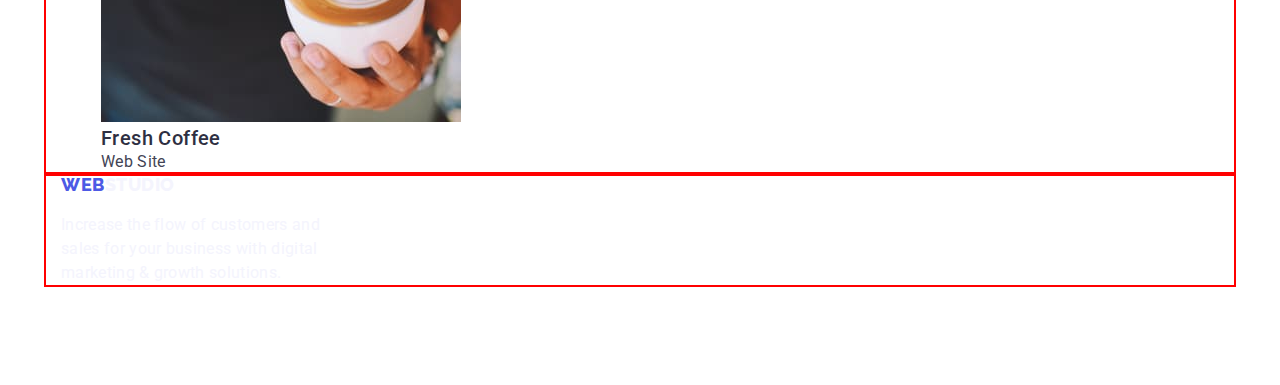
==== commit abd8a932: "add styles.css modul3" ====
--- a/portfolio.html
+++ b/portfolio.html
@@ -4,16 +4,19 @@
     <meta charset="UTF-8" />
     <meta name="viewport" content="width=device-width, initial-scale=1.0" />
     <title>Portfolio</title>
+    <link
+      rel="stylesheet"
+      href="https://cdnjs.cloudflare.com/ajax/libs/modern-normalize/2.0.0/modern-normalize.min.css"
+      integrity="sha512-4xo8blKMVCiXpTaLzQSLSw3KFOVPWhm/TRtuPVc4WG6kUgjH6J03IBuG7JZPkcWMxJ5huwaBpOpnwYElP/m6wg=="
+      crossorigin="anonymous"
+      referrerpolicy="no-referrer"
+    />
     <link rel="stylesheet" href="./css/styles.css" />
     <link rel="preconnect" href="https://fonts.googleapis.com" />
     <link rel="preconnect" href="https://fonts.gstatic.com" crossorigin />
     <link
       href="https://fonts.googleapis.com/css2?family=Raleway:wght@800&family=Roboto:wght@400;500;700;900&display=swap"
       rel="stylesheet"
-    />
-    <link
-      rel="stylesheet"
-      href="node_modules/modern-normalize/modern-normalize.css"
     />
   </head>
   <body>
--- a/css/styles.css
+++ b/css/styles.css
@@ -17,7 +17,21 @@
   color: var(--slate, #434455);
   background-color: var(--white, #ffffff);
 }
-
+p,
+h1,
+h2,
+h3,
+h4,
+h5,
+h6 {
+  margin-top: 0;
+  margin-bottom: 0;
+}
+ul,
+ol {
+  margin-top: 0;
+  margin-bottom: 0;
+}
 .header-logo {
   color: var(--iris, #4d5ae5);
   font-family: "Raleway", sans-serif;
@@ -26,12 +40,15 @@
   line-height: 1.17;
   letter-spacing: 0.03em;
   text-transform: uppercase;
-  padding-top: 25.5px;
-  padding-bottom: 25.5px;
-}
-.header-menu-link {
-  padding-top: 24px;
-  padding-bottom: 24px;
+  margin-right: 76px;
+}
+.header-navigation {
+  display: flex;
+  align-items: center;
+}
+.header-menu-list {
+  display: flex;
+  gap: 40px;
 }
 .address {
   font-style: normal;
@@ -42,6 +59,10 @@
   font-style: normal;
   line-height: 1.5;
   letter-spacing: 0.02em;
+}
+.container-header {
+  display: flex;
+  align-items: center;
   padding-top: 24px;
   padding-bottom: 24px;
 }
@@ -63,6 +84,11 @@
 .address-link:hover,
 .address-link:focus {
   color: var(--ocean, #404bbf);
+}
+.address-list {
+  display: flex;
+  gap: 40px;
+  margin-left: 156px;
 }
 .container {
   width: 1158px;
@@ -71,12 +97,10 @@
   padding-right: 15px;
   outline: 2px solid red;
 }
-.service {
-  padding-bottom: 120px;
-}
 .service-wrap {
   background-color: var(--navy-blue, #2e2f42);
-  padding: 188px 472px 292px 472px;
+  display: block;
+  justify-content: center;
 }
 .section {
   padding-bottom: 120px;
@@ -87,8 +111,8 @@
   font-size: 56px;
   line-height: 1.07;
   letter-spacing: 0.02em;
-  width: 496px;
-  margin: 0 auto;
+  max-width: 496px;
+  padding-top: 188px;
 }
 .btn-service {
   cursor: pointer;
@@ -99,15 +123,26 @@
   line-height: 1.5;
   letter-spacing: 0.04em;
   background-color: var(--iris, #4d5ae5);
-  margin-top: 32px;
+  padding: 16px 32px;
+  margin-top: 48px;
+  margin-bottom: 188px;
 }
 .btn-service:hover,
 .btn-service:active,
 .btn-service:focus {
   background-color: var(--ocean, #404bbf);
 }
+.container-solutions {
+  display: flex;
+}
 .visually-hidden {
+  position: absolute;
+  width: 1px;
+  height: 1px;
   margin: -1px;
+  border: 0;
+  padding: 0;
+
   white-space: nowrap;
   clip-path: inset(100%);
   clip: rect(0 0 0 0);
@@ -122,10 +157,13 @@
   font-weight: 500;
   line-height: 1.2;
   letter-spacing: 0.02em;
+  padding-bottom: 8px;
 }
 .section-list {
-  padding-left: 156px;
-  padding-right: 156px;
+  padding: 120px 156px;
+  display: flex;
+  gap: 24px;
+  align-items: center;
 }
 .section-text {
   color: var(--slate, #434455);
@@ -142,10 +180,17 @@
   letter-spacing: 0.02em;
   text-transform: capitalize;
   max-width: 323px;
-  margin: 0 auto;
+  margin-bottom: 72px;
 }
 .section-picture {
   padding-bottom: 120px;
+}
+.section-picture-list {
+  padding-left: 156px;
+  padding-right: 156px;
+  display: flex;
+  gap: 24px;
+  align-content: center;
 }
 .container-team {
   background-color: var(--cloud, #f4f4fd);
@@ -163,6 +208,10 @@
   padding-bottom: 72px;
   margin: 0 auto;
 }
+.team-list {
+  display: flex;
+  gap: 24px;
+}
 .team-title {
   color: var(--navy-blue, #2e2f42);
   font-size: 20px;
@@ -174,6 +223,7 @@
   background-color: var(--white, #ffffff);
   padding-top: 32px;
   padding-bottom: 32px;
+  width: calc (100% - 3 * 24px)/4;
 }
 .team-text {
   color: var(--slate, #434455);
@@ -203,6 +253,12 @@
   font-size: 16px;
   line-height: 1.5;
   letter-spacing: 0.02em;
+  max-width: 264px;
+  margin-top: 17.5px;
+  margin-bottom: 100px;
+}
+.container-footer {
+  padding-left: 156px;
 }
 .btn-info {
   font-family: "Roboto", sans-serif;
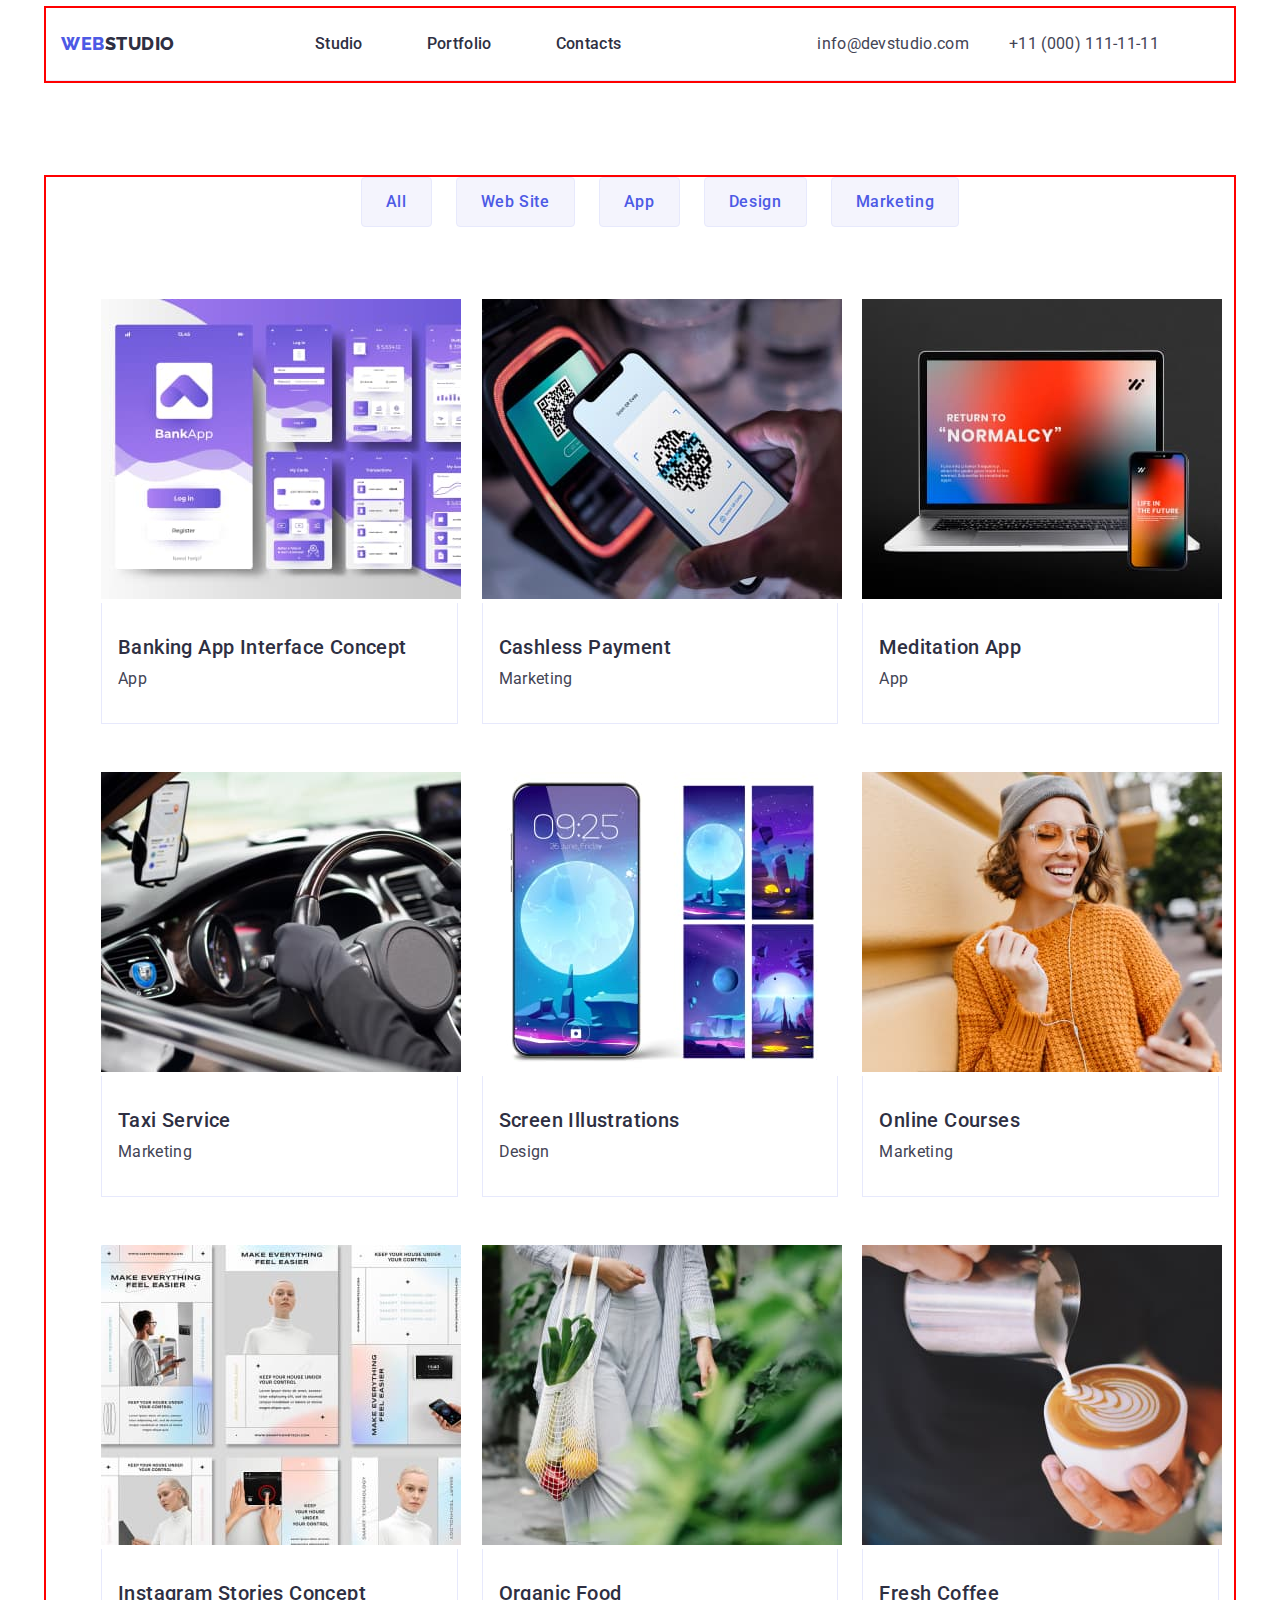
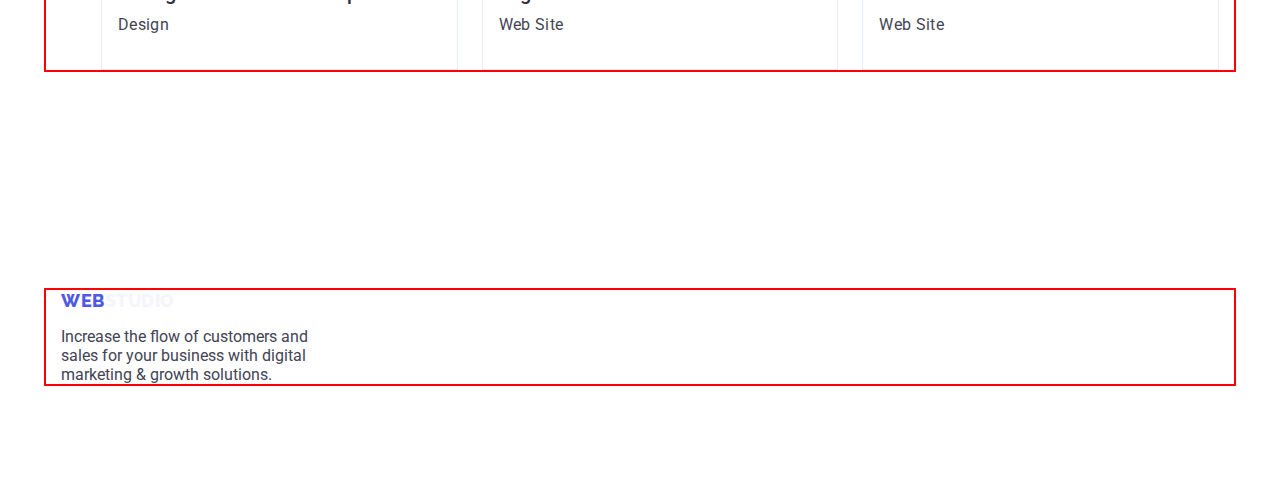
==== commit 80f5f4b0: "flex" ====
--- a/portfolio.html
+++ b/portfolio.html
@@ -21,7 +21,7 @@
   </head>
   <body>
     <header class="header">
-      <div class="container">
+      <div class="container container-header">
         <nav class="header-navigation">
           <a class="header-logo link" href="./index.html"
             >Web<span class="header-studio-logo">Studio</span></a
@@ -57,7 +57,7 @@
       </div>
     </header>
     <main>
-      <section>
+      <section class="information">
         <div class="container">
           <h1 class="visually-hidden">Information</h1>
           <ul class="info-list list">
@@ -86,8 +86,10 @@
                   width="360"
                   height="300"
                 />
-                <h2 class="info-title">Banking App Interface Concept</h2>
-                <p class="info-text">App</p>
+                <div class="container-info">
+                  <h2 class="info-title">Banking App Interface Concept</h2>
+                  <p class="info-text">App</p>
+                </div>
               </a>
             </li>
             <li class="section-info-item">
@@ -98,8 +100,10 @@
                   width="360"
                   height="300"
                 />
-                <h2 class="info-title">Cashless Payment</h2>
-                <p class="info-text">Marketing</p>
+                <div class="container-info">
+                  <h2 class="info-title">Cashless Payment</h2>
+                  <p class="info-text">Marketing</p>
+                </div>
               </a>
             </li>
             <li class="section-info-item">
@@ -110,8 +114,10 @@
                   width="360"
                   height="300"
                 />
-                <h2 class="info-title">Meditation App</h2>
-                <p class="info-text">App</p>
+                <div class="container-info">
+                  <h2 class="info-title">Meditation App</h2>
+                  <p class="info-text">App</p>
+                </div>
               </a>
             </li>
             <li class="section-info-item">
@@ -122,8 +128,10 @@
                   width="360"
                   height="300"
                 />
-                <h2 class="info-title">Taxi Service</h2>
-                <p class="info-text">Marketing</p>
+                <div class="container-info">
+                  <h2 class="info-title">Taxi Service</h2>
+                  <p class="info-text">Marketing</p>
+                </div>
               </a>
             </li>
             <li class="section-info-item">
@@ -134,8 +142,10 @@
                   width="360"
                   height="300"
                 />
-                <h2 class="info-title">Screen Illustrations</h2>
-                <p class="info-text">Design</p>
+                <div class="container-info">
+                  <h2 class="info-title">Screen Illustrations</h2>
+                  <p class="info-text">Design</p>
+                </div>
               </a>
             </li>
             <li class="section-info-item">
@@ -146,8 +156,10 @@
                   width="360"
                   height="300"
                 />
-                <h2 class="info-title">Online Courses</h2>
-                <p class="info-text">Marketing</p>
+                <div class="container-info">
+                  <h2 class="info-title">Online Courses</h2>
+                  <p class="info-text">Marketing</p>
+                </div>
               </a>
             </li>
             <li class="section-info-item">
@@ -158,11 +170,12 @@
                   width="360"
                   height="300"
                 />
-                <h2 class="info-title">Instagram Stories Concept</h2>
-                <p class="info-text">Design</p>
-              </a>
-            </li>
-
+                <div class="container-info">
+                  <h2 class="info-title">Instagram Stories Concept</h2>
+                  <p class="info-text">Design</p>
+                </div>
+              </a>
+            </li>
             <li class="section-info-item">
               <a class="section-info-link link" href="">
                 <img
@@ -171,8 +184,10 @@
                   width="360"
                   height="300"
                 />
-                <h2 class="info-title">Organic Food</h2>
-                <p class="info-text">Web Site</p>
+                <div class="container-info">
+                  <h2 class="info-title">Organic Food</h2>
+                  <p class="info-text">Web Site</p>
+                </div>
               </a>
             </li>
             <li class="section-info-item">
@@ -183,8 +198,10 @@
                   width="360"
                   height="300"
                 />
-                <h2 class="info-title">Fresh Coffee</h2>
-                <p class="info-text">Web Site</p>
+                <div class="container-info">
+                  <h2 class="info-title">Fresh Coffee</h2>
+                  <p class="info-text">Web Site</p>
+                </div>
               </a>
             </li>
           </ul>
@@ -196,7 +213,7 @@
         <a class="footer-logo link" href="./index.html"
           >Web<span class="logo">Studio</span></a
         >
-        <p class="footer-text">
+        <p class="footer-text-text">
           Increase the flow of customers and sales for your business with
           digital marketing &amp; growth solutions.
         </p>
--- a/css/styles.css
+++ b/css/styles.css
@@ -65,6 +65,7 @@
   align-items: center;
   padding-top: 24px;
   padding-bottom: 24px;
+  border-bottom: 1px solid #e7e9fc;
 }
 .header-menu-link {
   color: var(--navy-blue, #2e2f42);
@@ -72,6 +73,8 @@
   font-weight: 500;
   line-height: 1.5;
   letter-spacing: 0.02em;
+  padding-top: 24px;
+  padding-left: 24px;
 }
 .header-menu-link:hover,
 .header-menu-link:active,
@@ -97,24 +100,26 @@
   padding-right: 15px;
   outline: 2px solid red;
 }
-.service-wrap {
+.service {
+  padding-top: 188px;
+  padding-bottom: 188px;
   background-color: var(--navy-blue, #2e2f42);
   display: block;
   justify-content: center;
 }
+
 .section {
   padding-bottom: 120px;
 }
-.section-service {
+.section-service-wrap {
   color: var(--white, #fff);
   text-align: center;
   font-size: 56px;
   line-height: 1.07;
   letter-spacing: 0.02em;
   max-width: 496px;
-  padding-top: 188px;
-}
-.btn-service {
+}
+.btn-section-service {
   cursor: pointer;
   color: var(--white, #fff);
   font-family: inherit;
@@ -126,13 +131,20 @@
   padding: 16px 32px;
   margin-top: 48px;
   margin-bottom: 188px;
-}
-.btn-service:hover,
-.btn-service:active,
-.btn-service:focus {
+  display: block;
+  min-width: 169px;
+  height: 56px;
+  border: none;
+  border-radius: 4px;
+}
+.btn-section-service:hover,
+.btn-section-service:active,
+.btn-section-service:focus {
   background-color: var(--ocean, #404bbf);
 }
 .container-solutions {
+  padding-top: 120px;
+  padding-bottom: 120px;
   display: flex;
 }
 .visually-hidden {
@@ -147,9 +159,10 @@
   clip-path: inset(100%);
   clip: rect(0 0 0 0);
   overflow: hidden;
+  margin-bottom: 8px;
 }
 .section-item {
-  width: 264px;
+  width: calc((100% - 3 * 24px) / 4);
 }
 .section-service-title {
   color: var(--navy-blue, #2e2f42);
@@ -160,7 +173,6 @@
   padding-bottom: 8px;
 }
 .section-list {
-  padding: 120px 156px;
   display: flex;
   gap: 24px;
   align-items: center;
@@ -192,7 +204,12 @@
   gap: 24px;
   align-content: center;
 }
+.section-picture-item {
+  width: calc((100% - 2 * 24px) / 3);
+}
 .container-team {
+  padding-top: 120px;
+  padding-bottom: 120px;
   background-color: var(--cloud, #f4f4fd);
 }
 .section-title-team {
@@ -204,37 +221,49 @@
   line-height: 1.11;
   letter-spacing: 0.02em;
   text-transform: capitalize;
-  padding-top: 120px;
-  padding-bottom: 72px;
-  margin: 0 auto;
-}
-.team-list {
-  display: flex;
-  gap: 24px;
-}
-.team-title {
+  margin-bottom: 72px;
+}
+.team-title-title {
   color: var(--navy-blue, #2e2f42);
   font-size: 20px;
   font-weight: 500;
   line-height: 1.2;
   letter-spacing: 0.02em;
 }
-.team-item {
+.team-item-list {
   background-color: var(--white, #ffffff);
+  width: calc (100% - 3 * 24px)/4;
+  display: flex;
+  gap: 24px;
+}
+.section-images-team {
+  width: calc((100% - 3 * 24px) / 4);
+  border-radius: 0px 0px 4px 4px;
+  display: block;
+}
+.container-team-title {
   padding-top: 32px;
   padding-bottom: 32px;
-  width: calc (100% - 3 * 24px)/4;
+}
+.team-title-title {
+  text-align: center;
+  margin-bottom: 8px;
+}
+.container-team-text {
+  text-align: center;
 }
 .team-text {
   color: var(--slate, #434455);
   font-size: 16px;
   line-height: 1.5;
   letter-spacing: 0.02em;
+}
+.footer {
+  padding-top: 100px;
+  padding-bottom: 100px;
 }
 .container-footer {
   background-color: var(--navy-blue, #2e2f42);
-  padding-top: 120px;
-  padding-bottom: 100px;
 }
 .footer-logo {
   color: var(--iris, #4d5ae5);
@@ -244,6 +273,8 @@
   line-height: 1.17;
   letter-spacing: 0.03em;
   text-transform: uppercase;
+  display: inline-block;
+  margin-bottom: 16px;
 }
 .logo {
   color: var(--cloud, #f4f4fd);
@@ -257,6 +288,9 @@
   margin-top: 17.5px;
   margin-bottom: 100px;
 }
+.footer-text-text {
+  max-width: 264px;
+}
 .container-footer {
   padding-left: 156px;
 }
@@ -268,19 +302,33 @@
   line-height: 1.5;
   letter-spacing: 0.04em;
   background: var(--cloud, #f4f4fd);
+  padding: 12px 24px;
+  border: 1px solid var(--cornflower, #e7e9fc);
+  border-radius: 4px;
 }
 .btn-info:hover,
 .btn-info:active,
 .btn-info:focus {
-  color: #fff;
-  background-color: #404bbf;
+  color: var(--white, #ffffff);
+  background-color: var(--ocean, #404bbf);
   cursor: pointer;
+  border: 1px solid transparent;
 }
 .link {
   text-decoration: none;
 }
 .list {
   list-style-type: none;
+}
+.information {
+  padding-top: 96px;
+  padding-bottom: 120px;
+}
+.info-list {
+  display: flex;
+  justify-content: center;
+  gap: 24px;
+  margin-bottom: 72px;
 }
 .info-title {
   color: var(--navy-blue, #2e2f42);
@@ -288,6 +336,7 @@
   font-weight: 500;
   line-height: 1.2;
   letter-spacing: 0.02em;
+  margin-bottom: 8px;
 }
 .info-text {
   color: var(--slate, #434455);
@@ -295,3 +344,17 @@
   line-height: 1.5;
   letter-spacing: 0.02em;
 }
+.section-info-list {
+  display: flex;
+  flex-wrap: wrap;
+  column-gap: 24px;
+  row-gap: 48px;
+}
+.section-info-item {
+  width: calc((100% - 48px) / 3);
+}
+.container-info {
+  padding: 32px 16px;
+  border: 1px solid var(--cornflower, #e7e9fc);
+  border-top: none;
+}
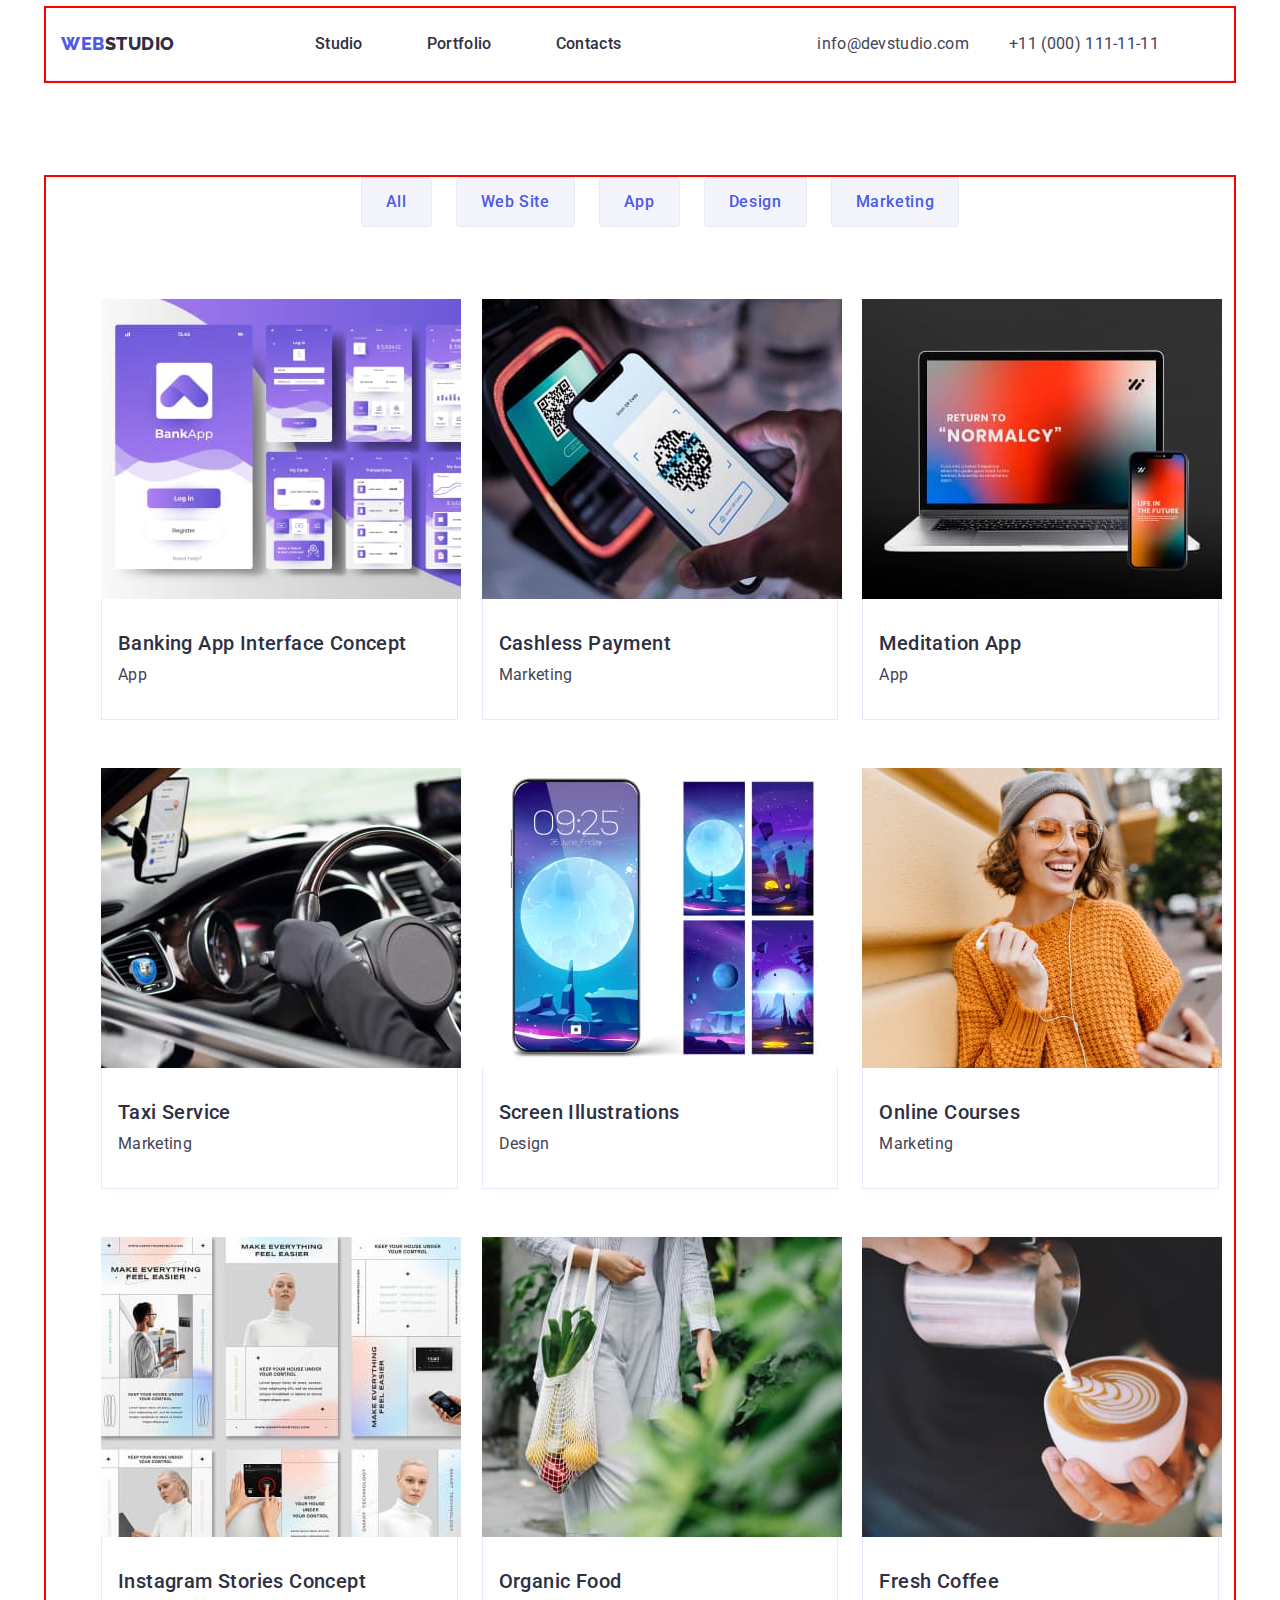
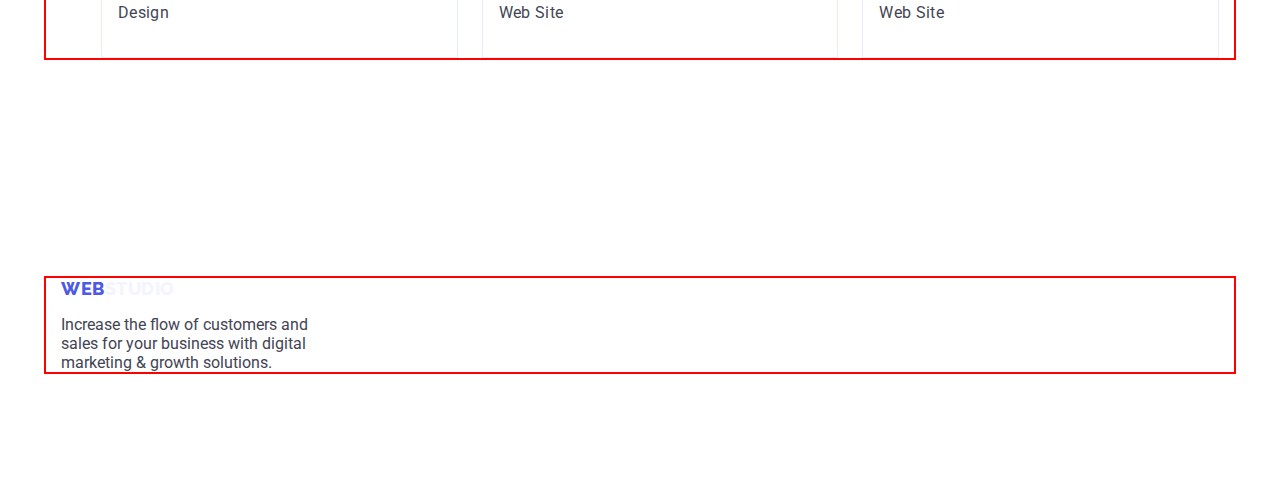
==== commit 7cbb917a: "css" ====
--- a/portfolio.html
+++ b/portfolio.html
@@ -81,6 +81,7 @@
             <li class="section-info-item">
               <a class="section-info-link link" href="">
                 <img
+                  class="img"
                   src="./images/img8.jpg"
                   alt="Banking App"
                   width="360"
@@ -95,6 +96,7 @@
             <li class="section-info-item">
               <a class="section-info-link link" href="">
                 <img
+                  class="img"
                   src="./images/img9.jpg"
                   alt="Cashless Payment Marketing"
                   width="360"
@@ -109,6 +111,7 @@
             <li class="section-info-item">
               <a class="section-info-link link" href="">
                 <img
+                  class="img"
                   src="./images/img10.jpg"
                   alt="Meditation App"
                   width="360"
@@ -123,6 +126,7 @@
             <li class="section-info-item">
               <a class="section-info-link link" href="">
                 <img
+                  class="img"
                   src="./images/img11.jpg"
                   alt="Taxi Service Marketing"
                   width="360"
@@ -137,6 +141,7 @@
             <li class="section-info-item">
               <a class="section-info-link link" href="">
                 <img
+                  class="img"
                   src="./images/img12.jpg"
                   alt="Screen Illustrations Design"
                   width="360"
@@ -151,6 +156,7 @@
             <li class="section-info-item">
               <a class="section-info-link link" href="">
                 <img
+                  class="img"
                   src="./images/img13.jpg"
                   alt="Online Courses Marketing"
                   width="360"
@@ -165,6 +171,7 @@
             <li class="section-info-item">
               <a class="section-info-link link" href="">
                 <img
+                  class="img"
                   src="./images/img14.jpg"
                   alt="Instagram Stories Concept Design"
                   width="360"
@@ -179,6 +186,7 @@
             <li class="section-info-item">
               <a class="section-info-link link" href="">
                 <img
+                  class="img"
                   src="./images/img15.jpg"
                   alt="Organic Food Web Site"
                   width="360"
@@ -193,6 +201,7 @@
             <li class="section-info-item">
               <a class="section-info-link link" href="">
                 <img
+                  class="img"
                   src="./images/img16.jpg"
                   alt="Fresh Coffee Web Site"
                   width="360"
--- a/css/styles.css
+++ b/css/styles.css
@@ -358,3 +358,6 @@
   border: 1px solid var(--cornflower, #e7e9fc);
   border-top: none;
 }
+.img {
+  display: block;
+}
